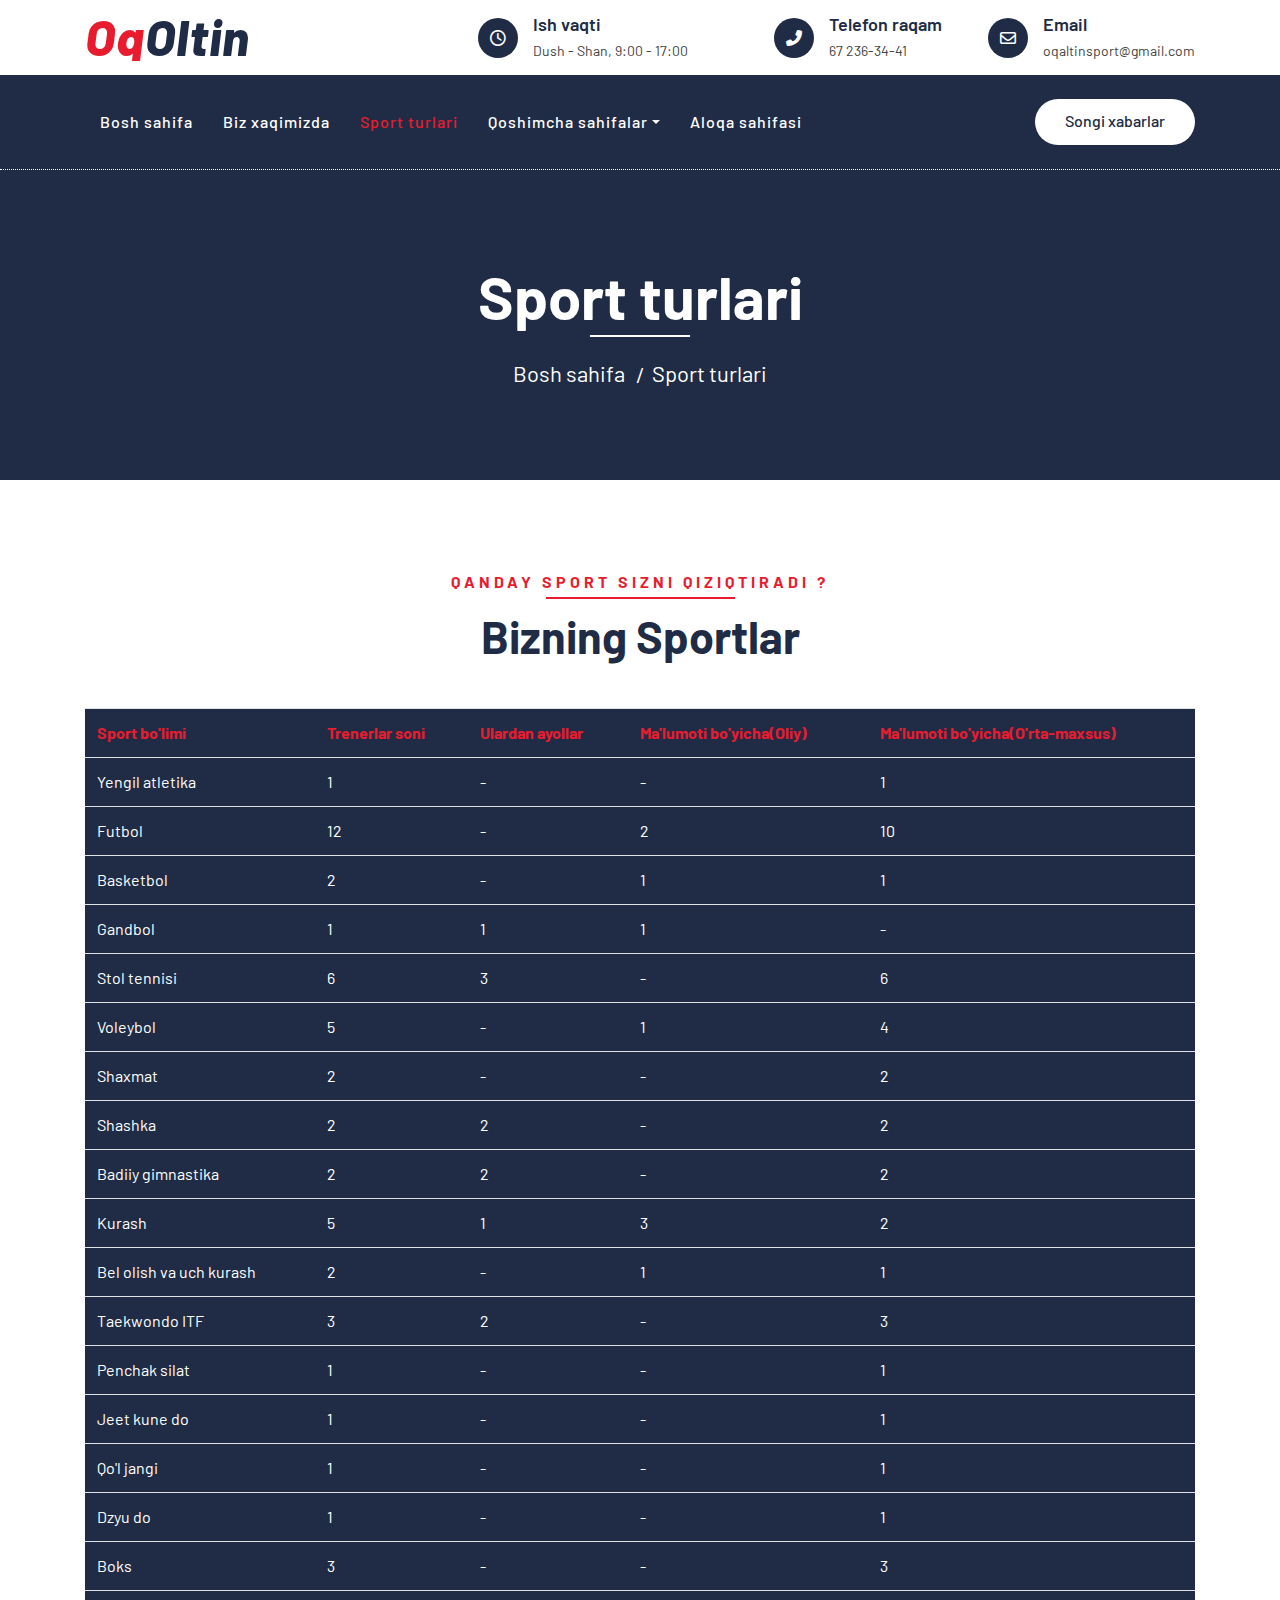
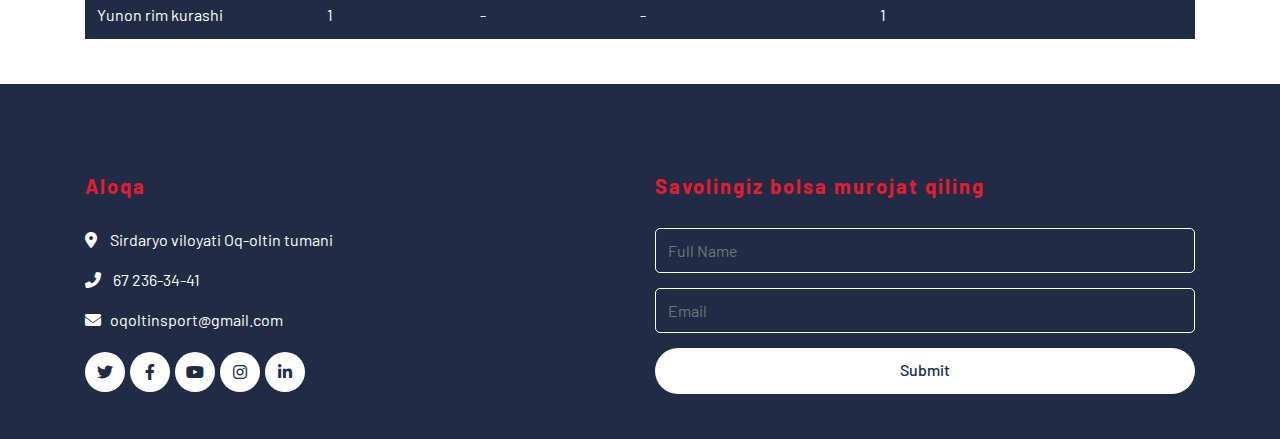
==== service.html @ 5dca10de "SportScholl" ====
<!DOCTYPE html>
<html lang="en">
    <head>
        <meta charset="utf-8">
        <title>Oq-oltin sport maktabi</title>
        <meta content="width=device-width, initial-scale=1.0" name="viewport">
        <meta content="Free Website Template" name="keywords">
        <meta content="Free Website Template" name="description">

        <!-- Favicon -->
        <link href="img/favicon.ico" rel="icon">

        <!-- Google Font -->
        <link href="https://fonts.googleapis.com/css2?family=Barlow:wght@400;500;600;700;800;900&display=swap" rel="stylesheet"> 
        
        <!-- CSS Libraries -->
        <link href="https://stackpath.bootstrapcdn.com/bootstrap/4.4.1/css/bootstrap.min.css" rel="stylesheet">
        <link href="https://cdnjs.cloudflare.com/ajax/libs/font-awesome/5.10.0/css/all.min.css" rel="stylesheet">
        <link href="lib/fontawesome-free-6.1.1-web/css/all.min.css" rel="stylesheet">
        <link href="lib/animate/animate.min.css" rel="stylesheet">
        <link href="lib/owlcarousel/assets/owl.carousel.min.css" rel="stylesheet">

        <!-- Template Stylesheet -->
        <link href="css/style.css" rel="stylesheet">
    </head>

    <body>
        <!-- Top Bar Start -->
        <div class="top-bar">
            <div class="container">
                <div class="row align-items-center">
                    <div class="col-lg-4 col-md-12">
                        <div class="logo">
                            <a href="index.html">
                                <h1>Oq<span>Oltin</span></h1>
                                <!-- <img src="img/logo.jpg" alt="Logo"> -->
                            </a>
                        </div>
                    </div>
                    <div class="col-lg-8 col-md-7 d-none d-lg-block">
                        <div class="row">
                            <div class="col-4">
                                <div class="top-bar-item">
                                    <div class="top-bar-icon">
                                        <i class="far fa-clock"></i>
                                    </div>
                                    <div class="top-bar-text">
                                        <h3>Ish vaqti</h3>
                                        <p>Dush - Shan, 9:00 - 17:00</p>
                                    </div>
                                </div>
                            </div>
                            <div class="col-4">
                                <div class="top-bar-item">
                                    <div class="top-bar-icon">
                                        <i class="fa fa-phone-alt"></i>
                                    </div>
                                    <div class="top-bar-text">
                                        <h3>Telefon raqam</h3>
                                        <p>67 236-34-41</p>
                                    </div>
                                </div>
                            </div>
                            <div class="col-4">
                                <div class="top-bar-item">
                                    <div class="top-bar-icon">
                                        <i class="far fa-envelope"></i>
                                    </div>
                                    <div class="top-bar-text">
                                        <h3>Email</h3>
                                        <p>oqaltinsport@gmail.com</p>
                                    </div>
                                </div>
                            </div>
                        </div>
                    </div>
                </div>
            </div>
        </div>
        <!-- Top Bar End -->

        <!-- Nav Bar Start -->
        <div class="nav-bar">
            <div class="container">
                <nav class="navbar navbar-expand-lg bg-dark navbar-dark">
                    <a href="#" class="navbar-brand">MENU</a>
                    <button type="button" class="navbar-toggler" data-toggle="collapse" data-target="#navbarCollapse">
                        <span class="navbar-toggler-icon"></span>
                    </button>

                    <div class="collapse navbar-collapse justify-content-between" id="navbarCollapse">
                        <div class="navbar-nav mr-auto">
                            <a href="index.html" class="nav-item nav-link ">Bosh sahifa</a>
                            <a href="about.html" class="nav-item nav-link">Biz xaqimizda</a>
                            <a href="service.html" class="nav-item nav-link active">Sport turlari</a>
                            <div class="nav-item dropdown">
                                <a href="#" class="nav-link dropdown-toggle" data-toggle="dropdown">Qoshimcha sahifalar</a>
                                <div class="dropdown-menu">
                                    <a href="blog.html" class="dropdown-item">Blog sahifasi</a>
                                    <a href="team.html" class="dropdown-item">Xodimlar</a>
                                </div>
                            </div>
                            <a href="contact.html" class="nav-item nav-link">Aloqa sahifasi</a>
                        </div>
                        <div class="ml-auto">
                            <a class="btn btn-custom" href="blog.html">Songi xabarlar</a>
                        </div>
                    </div>
                </nav>
            </div>
        </div>
        <!-- Nav Bar End -->
        
        
        <!-- Page Header Start -->
        <div class="page-header">
            <div class="container">
                <div class="row">
                    <div class="col-12">
                        <h2>Sport turlari</h2>
                    </div>
                    <div class="col-12">
                        <a href="#!">Bosh sahifa</a>
                        <a href="#!">Sport turlari</a>
                    </div>
                </div>
            </div>
        </div>
        <!-- Page Header End -->
        
        
        <!-- Service Start -->
        <div class="service">
            <div class="container">
                <div class="section-header text-center">
                    <p>Qanday sport sizni qiziqtiradi ?</p>
                    <h2>Bizning sportlar</h2>
                </div>
                <!-- <div class="row">
                    <div class="col-lg-3 col-md-6">
                        <div class="service-item">
                            <i class="fa-solid fa-basketball"></i>
                            <h3>Basketboll</h3>
                            <p> (inglizcha: basket; so'zidan olingan bo'lib, basket — savat, 'ball' — to'p) har birida beshtadan o'yinchi ishtirok etadigan jamoaviy sport turidir. O'yindan bosh maqsad — to'pni qo'l bilan o'ynagan holda 3,05 m balandlikdagi shitga mustahkamlangan savatga tushirib, imkon qadar ko'proq ochko olish.</p>
                        </div>
                    </div>
                    <div class="col-lg-3 col-md-6">
                        <div class="service-item">
                            <i class="fa-solid fa-futbol"></i>
                            <h3>Football</h3>
                            <p> (inglizcha foot — „oyoq“, ball — „to'p“) — sport o'yini, 2 darvoza (7,32x2,44 m) li maxsus maydon (90-120 x 45- 90)da to'p bilan jamoa bo'lib o'ynaladi. F. to'pining og'irligi 410-450 g, aylana diametrining uzunligi 68-70 sm, o'yinning asosiy vaqti 90 daqiqa (45 daqiqadan 2 bo'lim, 12-15 daqiqa tanaffus).</p>
                        </div>
                    </div>
                    <div class="col-lg-3 col-md-6">
                        <div class="service-item">
                            <i class="fa-solid fa-mitten"></i>
                            <h3>Boks</h3>
                            <p>(ing. box — mushtlash, zarb) — sport turi, ikki raqibning sirti charm, ichi yumshoq qoplamali qo'lqoplarda qoida asosida yakkamayakka mushtlashish musobaqasi. B. tarixi miloddan avvalgi davrda Misr va Bobilda uyushtirilgan yakkamayakka mushtlashish musobaqalariga borib taqaladi. Yunoniston qad.</p>
                        </div>
                    </div>
                    <div class="col-lg-3 col-md-6">
                        <div class="service-item">
                            <i class="fa-solid fa-table-tennis-paddle-ball"></i>
                            <h3>Stol Tenis</h3>
                            <p>kichik koptok va raketkalar bilan stolda uynaladigan sport o'yini. Sharqiy Osiyoda paydo bo'lgan. 20-asrning 20y.laridan ko'p mamlakatlarga tarkalgan. Dastlab "pingpong" (frans. pingpong — koptokning raketka va stolga urilishida chiqadigan ovoz) deb atalgan</p>
                        </div>
                    </div>
                    <div class="col-lg-3 col-md-6">
                        <div class="service-item">
                            <i class="fa-solid fa-volleyball"></i>
                            <h3>Volibol</h3>
                            <p>(inglizcha: volleyball volley — „urib qaytarmoq“ va ball — „to'p“) to'pli sport o'yini bo'lib, har biri 6 kishidan iborat ikki jamoa bilan o'rtasidan to'r tortilgan maydonchada o'ynaladi. O'rtasidan to'r bilan (erkaklar musobaqasi uchun 2,43 m va ayollar musobaqasi uchun 2.24 m balandlikda) bo'lingan 9x18 m li maydonchada o'ynaladi.</p>
                        </div>
                    </div>
                    <div class="col-lg-3 col-md-6">
                        <div class="service-item">
                            <i class="fa-solid fa-chess"></i>
                            <h3>Shaxmat</h3>
                            <p>(fors. shoh mot — „shoh o'ldi“) — ikki kishilik mantiqiy o'yin. O'yindan maqsad — raqib shohini mot qilish. 64 ta katakli taxtada 32 ta figura yordamida o'ynaladi.Har bir o'yinchi 16 ta figuraga ega bo'ladi:
                             Shoh — 1 dona
                                Farzin — 1 dona
                                Rux — 2 dona
                                Fil — 2 dona
                                Ot — 2 dona
                                Piyoda — 8 dona</p>
                        </div>
                    </div>
                    <div class="col-lg-3 col-md-6">
                        <div class="service-item">
                            <i class="fa-solid fa-hockey-puck"></i>
                            <h3>Shashka</h3>
                            <p>(arabchada — „naqsh tosh“; inglizcha: draught — „reja“) — sport turi. O'yindan maqsad raqib donalarini tugatish yoki ularni yura olmaydigan holatga tushirish. Ikki xil (oq va qora) rangdan teng katakli taxta (sath)da ikki xil rangdagi donalarda o'ynaladi. shahrining taxtadagi kataklar, donalar soni va o'yin qoidalariga qarab turli xillari bor.</p>
                        </div>
                    </div>
                    <div class="col-lg-3 col-md-6">
                        <div class="service-item">
                            <i class="fa-solid fa-person-running"></i>
                            <h3>Yengil atletika</h3>
                            <p>sportning eng ommaviy turlaridan biri; turli masofalarga yugurish, sportcha yurish, sakrash (balandlikka, uzunlikka, uch hatlab, langarcho'p bilan), uloqtirish (nayza, lappak, bosqon), yadro irg'itish, ko'pkurash (o'nkurash, yettikurash) mashqlarini o'z ichiga oladi. Yengil atletikada 50 dan ziyod mashq bor, ulardan 49 tasi Olimpiada o'yinlari dasturiga kiri-tilgan.</p>
                        </div>
                    </div>
                    <div class="col-lg-3 col-md-6">
                        <div class="service-item">
                            <i class="fa-solid fa-person-through-window"></i>
                            <h3>Kurash</h3>
                            <p> sport turi, belgilangan qoidaga muvofiq ikki sportchining yakkama-yakka olishuvi. Kurashish san'ati ko'p xalqlarda qadim zamonlardan buyon ma'lum. K. ayniqsa Yunonistonda keng tarqalib, qadimgi olimpiada musobaqalaridan doimiy o'rin olib kelgan.</p>
                        </div>
                    </div>
                </div> -->
            </div>
            <div class="container-lg">
                <table class="table">
                    <tr>
                        <th class="tableactive">Sport bo'limi</th>
                        <th class="tableactive">Trenerlar soni</th>
                        <th class="tableactive">Ulardan ayollar</th>
                        <th class="tableactive">Ma'lumoti bo'yicha(Oliy)</th>
                        <th class="tableactive">Ma'lumoti bo'yicha(O'rta-maxsus)</th>
                    </tr>
    
                    <tr>
                        <td>Yengil atletika</td>
                        <td>1</td>
                        <td>-</td>
                        <td>-</td>
                        <td>1</td>
                    </tr>
    
                    <tr>
                        <td>Futbol</td>
                        <td>12</td>
                        <td>-</td>
                        <td>2</td>
                        <td>10</td>
                    </tr>
    
                    <tr>
                        <td>Basketbol</td>
                        <td>2</td>
                        <td>-</td>
                        <td>1</td>
                        <td>1</td>
                    </tr>
    
                    <tr>
                        <td>Gandbol</td>
                        <td>1</td>
                        <td>1</td>
                        <td>1</td>
                        <td>-</td>
                    </tr>
    
                    <tr>
                        <td>Stol tennisi</td>
                        <td>6</td>
                        <td>3</td>
                        <td>-</td>
                        <td>6</td>
                    </tr>
    
                    <tr>
                        <td>Voleybol</td>
                        <td>5</td>
                        <td>-</td>
                        <td>1</td>
                        <td>4</td>
                    </tr>
    
                    <tr>
                        <td>Shaxmat</td>
                        <td>2</td>
                        <td>-</td>
                        <td>-</td>
                        <td>2</td>
                    </tr>
                    
                    <tr>
                        <td>Shashka</td>
                        <td>2</td>
                        <td>2</td>
                        <td>-</td>
                        <td>2</td>
                    </tr>
    
                    <tr>
                        <td>Badiiy gimnastika</td>
                        <td>2</td>
                        <td>2</td>
                        <td>-</td>
                        <td>2</td>
                    </tr>
    
                    <tr>
                        <td>Kurash</td>
                        <td>5</td>
                        <td>1</td>
                        <td>3</td>
                        <td>2</td>
                    </tr>
    
                    <tr>
                        <td>Bel olish va uch kurash</td>
                        <td>2</td>
                        <td>-</td>
                        <td>1</td>
                        <td>1</td>
                    </tr>
    
                    <tr>
                        <td>Taekwondo ITF</td>
                        <td>3</td>
                        <td>2</td>
                        <td>-</td>
                        <td>3</td>
                    </tr>
    
                    <tr>
                        <td>Penchak silat</td>
                        <td>1</td>
                        <td>-</td>
                        <td>-</td>
                        <td>1</td>
                    </tr>
    
                    <tr>
                        <td>Jeet kune do</td>
                        <td>1</td>
                        <td>-</td>
                        <td>-</td>
                        <td>1</td>
                    </tr>
    
                    <tr>
                        <td>Qo'l jangi</td>
                        <td>1</td>
                        <td>-</td>
                        <td>-</td>
                        <td>1</td>
                    </tr>
                    
                    <tr>
                        <td>Dzyu do</td>
                        <td>1</td>
                        <td>-</td>
                        <td>-</td>
                        <td>1</td>
                    </tr>
    
                    <tr>
                        <td>Boks</td>
                        <td>3</td>
                        <td>-</td>
                        <td>-</td>
                        <td>3</td>
                    </tr>
    
                    <tr>
                        <td>Yunon rim kurashi</td>
                        <td>1</td>
                        <td>-</td>
                        <td>-</td>
                        <td>1</td>
                    </tr>
                </table>
            </div>
        </div>
        <!-- Service End -->


        <!-- Footer Start -->
        <div class="footer">
            <div class="container">
                <div class="row">
                    <div class="col-lg-6 col-md-6">
                        <div class="footer-contact">
                            <h2>Aloqa</h2>
                            <p><i class="fa fa-map-marker-alt"></i>Sirdaryo viloyati Oq-oltin tumani</p>
                            <p><i class="fa fa-phone-alt"></i> 67 236-34-41</p>
                            <p><i class="fa fa-envelope"></i>oqoltinsport@gmail.com</p>
                            <div class="footer-social">
                                <a class="btn" href=""><i class="fab fa-twitter"></i></a>
                                <a class="btn" href=""><i class="fab fa-facebook-f"></i></a>
                                <a class="btn" href=""><i class="fab fa-youtube"></i></a>
                                <a class="btn" href=""><i class="fab fa-instagram"></i></a>
                                <a class="btn" href=""><i class="fab fa-linkedin-in"></i></a>
                            </div>
                        </div>
                    </div>
                    <div class="col-lg-6 col-md-6">
                        <div class="footer-newsletter">
                            <h2>Savolingiz bolsa murojat qiling</h2>
                            <form>
                                <input class="form-control" placeholder="Full Name">
                                <input class="form-control" placeholder="Email">
                                <button class="btn btn-custom">Submit</button>
                            </form>
                        </div>
                    </div>
                </div>
            </div>
        </div>
        <!-- Footer End -->
        
        <!-- Back to top button -->
        <a href="#" class="back-to-top"><i class="fa fa-chevron-up"></i></a>
        
        <!-- Pre Loader -->
        <div id="loader" class="show">
            <div class="loader"></div>
        </div>

        <!-- JavaScript Libraries -->
        <script src="https://code.jquery.com/jquery-3.4.1.min.js"></script>
        <script src="https://stackpath.bootstrapcdn.com/bootstrap/4.4.1/js/bootstrap.bundle.min.js"></script>
        <script src="lib/easing/easing.min.js"></script>
        <script src="lib/owlcarousel/owl.carousel.min.js"></script>
        <script src="lib/waypoints/waypoints.min.js"></script>
        <script src="lib/counterup/counterup.min.js"></script>
        
        <!-- Contact Javascript File -->
        <script src="mail/jqBootstrapValidation.min.js"></script>
        <script src="mail/contact.js"></script>

        <!-- Template Javascript -->
        <script src="js/main.js"></script>
    </body>
</html>
---- css/style.css ----
/*******************************/
/********* General CSS *********/
/*******************************/
body {
    color: #444444;
    font-weight: 400;
    background: #ffffff;
    font-family: 'Barlow', sans-serif;
}

h1,
h2, 
h3, 
h4,
h5, 
h6 {
    color: #202C45;
}

a {
    color: #202C45;
    transition: .3s;
}

a:hover,
a:active,
a:focus {
    color: #E81C2E;
    outline: none;
    text-decoration: none;
}

.btn.btn-custom {
    padding: 10px 30px 12px 30px;
    text-align: center; 
    font-size: 16px;
    font-weight: 500;
    color: #ffffff;
    background: #E81C2E;
    border: none;
    border-radius: 60px;
    box-shadow: inset 0 0 0 0 #202C45;
    transition: ease-out 0.5s;
    -webkit-transition: ease-out 0.5s;
    -moz-transition: ease-out 0.5s;
}

.btn.btn-custom:hover {
    color: #E81C2E;
    background: #202C45;
    box-shadow: inset 200px 0 0 0 #202C45;
}

.btn:focus,
.form-control:focus {
    box-shadow: none;
}

.container-fluid {
    max-width: 1366px;
}

[class^="flaticon-"]:before, [class*=" flaticon-"]:before,
[class^="flaticon-"]:after, [class*=" flaticon-"]:after {   
    font-size: inherit;
    margin-left: 0;
}


/**********************************/
/****** Loader & Back to Top ******/
/**********************************/
#loader {
    position: fixed;
    top: 0;
    right: 0;
    bottom: 0;
    left: 0;
    display: flex;
    align-items: center;
    justify-content: center;
    background: #ffffff;
    opacity: 0;
    visibility: hidden;
    -webkit-transition: opacity .3s ease-out, visibility 0s linear .3s;
    -o-transition: opacity .3s ease-out, visibility 0s linear .3s;
    transition: opacity .3s ease-out, visibility 0s linear .3s;
    z-index: 999;
}

#loader.show {
    -webkit-transition: opacity .6s ease-out, visibility 0s linear 0s;
    -o-transition: opacity .6s ease-out, visibility 0s linear 0s;
    transition: opacity .6s ease-out, visibility 0s linear 0s;
    visibility: visible;
    opacity: 1;
}

#loader .loader {
    position: relative;
    width: 45px;
    height: 45px;
    border: 5px solid #dddddd;
    border-top: 5px solid #E81C2E;
    border-radius: 50%;
    -webkit-animation: spin 2s linear infinite;
    animation: spin 2s linear infinite;
}

@-webkit-keyframes spin {
    0% { -webkit-transform: rotate(0deg); }
    100% { -webkit-transform: rotate(360deg); }
}

@keyframes spin {
    0% { transform: rotate(0deg); }
    100% { transform: rotate(360deg); }
}

.back-to-top {
    position: fixed;
    display: none;
    width: 44px;
    height: 44px;
    text-align: center;
    line-height: 1;
    font-size: 22px;
    right: 15px;
    bottom: 15px;
    transition: .5s;
    background: #E81C2E;
    border-radius: 44px;
    z-index: 9;
}

.back-to-top i {
    color: #ffffff;
    padding-top: 10px;
}

.back-to-top:hover {
    background: #202C45;
}


/**********************************/
/********** Top Bar CSS ***********/
/**********************************/
.top-bar {
    position: relative;
    height: 75px;
    display: flex;
    align-items: center;
    background: #ffffff;
}

.top-bar .logo {
    text-align: left;
    overflow: hidden;
}

.top-bar .logo h1 {
    margin: -4px 0 0 0;
    color: #E81C2E;
    font-size: 50px;
    line-height: 50px;
    font-weight: 800;
    letter-spacing: 1px;
    font-style: italic;
}

.top-bar .logo h1 span {
    color: #202C45;
}

.top-bar .logo img {
    max-width: 100%;
    max-height: 60px;
}

.top-bar .top-bar-item {
    display: flex;
    align-items: center;
    justify-content: flex-end;
}

.top-bar .top-bar-icon {
    width: 40px;
    height: 40px;
    display: flex;
    align-items: center;
    justify-content: center;
    background: #202C45;
    border-radius: 40px;
}

.top-bar .top-bar-icon i {
    margin: 0;
    color: #ffffff;
    font-size: 16px;
}

.top-bar .top-bar-text {
    padding-left: 15px;
}

.top-bar .top-bar-text h3 {
    margin: 0 0 5px 0;
    font-size: 18px;
    font-weight: 600;
}

.top-bar .top-bar-text p {
    margin: 0;
    font-size: 14px;
    font-weight: 400;
}

@media (max-width: 991.98px) {
    .top-bar .logo {
        text-align: center;
    }
}


/**********************************/
/*********** Nav Bar CSS **********/
/**********************************/
.nav-bar {
    position: relative;
    background: #202C45;
}

.nav-bar.nav-sticky {
    position: fixed;
    width: 100%;
    top: 0;
    left: 0;
    box-shadow: 0 2px 5px rgba(0, 0, 0, .3);
    z-index: 999;
}

.nav-bar .navbar {
    padding: 20px 0;
    background: #202C45 !important;
    transition: .3s;
}

.nav-bar.nav-sticky .navbar {
    padding: 5px 0;
}

.navbar-dark .navbar-nav .nav-link,
.navbar-dark .navbar-nav .nav-link:focus,
.navbar-dark .navbar-nav .nav-link:hover,
.navbar-dark .navbar-nav .nav-link.active {
    color: #ffffff;
    padding: 15px;
    font-weight: 500;
    letter-spacing: 1px;
}

.navbar-dark .navbar-nav .nav-link:hover,
.navbar-dark .navbar-nav .nav-link.active {
    color: #E81C2E;
}

.nav-bar .dropdown-menu {
    margin-top: 0;
    border: 0;
    border-radius: 0;
    background: #f8f9fa;
}

.nav-bar .btn.btn-custom {
    color: #202C45;
    background: #ffffff;
    box-shadow: inset 0 0 0 0 #E81C2E;
}

.nav-bar .btn:hover {
    color: #ffffff;
    background: #E81C2E;
    box-shadow: inset 200px 0 0 0 #E81C2E;
}

@media (min-width: 992px) {
    .nav-bar .navbar-brand {
        display: none;
    }
}

@media (max-width: 991.98px) {
    .navbar-dark .navbar-nav .nav-link,
    .navbar-dark .navbar-nav .nav-link:focus,
    .navbar-dark .navbar-nav .nav-link:hover,
    .navbar-dark .navbar-nav .nav-link.active {
        padding: 5px 0;
    }
    
    .nav-bar .dropdown-menu {
        box-shadow: none;
    }
    
    .nav-bar .btn {
        display: none;
    }
}


/*******************************/
/********** Hero CSS ***********/
/*******************************/
.carousel {
    position: relative;
    width: 100%;
    min-height: 400px;
    background: #ffffff;
    margin-bottom: 45px;
}

.carousel .container-fluid {
    padding: 0;
}

.carousel .carousel-item {
    position: relative;
    width: 100%;
    min-height: 400px;
    display: flex;
    align-items: center;
    justify-content: center;
    flex-direction: column;
}

.carousel .carousel-img {
    position: relative;
    width: 100%;
    height: 100%;
    min-height: 400px;
    text-align: right;
    overflow: hidden;
}

.carousel .carousel-img::after {
    position: absolute;
    content: "";
    top: 0;
    right: 0;
    bottom: 0;
    left: 0;
    background: rgba(0, 0, 0, .5);
    z-index: 1;
}

.carousel .carousel-img img {
    width: 100%;
    height: 100%;
    object-fit: cover;
}

.carousel .carousel-text {
    position: absolute;
    max-width: 992px;
    padding: 0 15px;
    text-align: center;
    display: flex;
    align-items: center;
    justify-content: center;
    flex-direction: column;
    z-index: 2;
}

.carousel .carousel-text h3 {
    color: #E81C2E;
    font-size: 20px;
    font-weight: 700;
    letter-spacing: 4px;
    text-transform: uppercase;
    margin-bottom: 0px;
}

.carousel .carousel-text h1 {
    color: #ffffff;
    font-size: 90px;
    font-weight: 700;
    margin-bottom: 20px;
    text-transform: capitalize;
}

.carousel .carousel-text p {
    max-width: 500px;
    color: #ffffff;
    font-size: 18px;
    margin-bottom: 40px;
}

.carousel .btn.btn-custom {
    padding: 20px 45px 22px 45px;
    color: #ffffff;
}

.carousel .btn.btn-custom:hover {
    color: #E81C2E;
}

.carousel .owl-nav {
    position: absolute;
    width: 100%;
    height: 50px;
    top: calc(50% - 25px);
    left: 0;
    display: flex;
    justify-content: space-between;
    z-index: 9;
}

.carousel .owl-nav .owl-prev,
.carousel .owl-nav .owl-next {
    width: 50px;
    height: 50px;
    display: flex;
    align-items: center;
    justify-content: center;
    color: #ffffff;
    border-radius: 50px;
    background: rgba(256, 256, 256, .2);
    font-size: 22px;
    transition: .5s;
}

.carousel .owl-nav .owl-prev {
    margin-left: 30px;
}

.carousel .owl-nav .owl-next {
    margin-right: 30px;
}

.carousel .owl-nav .owl-prev:hover,
.carousel .owl-nav .owl-next:hover {
    color: #ffffff;
    background: #E81C2E;
}

.carousel .animated {
    -webkit-animation-duration: 1s;
    animation-duration: 1s;
}

@media (max-width: 991.98px) {
    .carousel .carousel-text h3 {
        margin-bottom: 5px;
    }
    
    .carousel .carousel-text h1 {
        font-size: 60px;
    }
    
    .carousel .carousel-text p {
        font-size: 16px;
    }
    
    .carousel .carousel-text .btn {
        padding: 12px 30px;
        font-size: 15px;
        letter-spacing: 0;
    }
}

@media (max-width: 767.98px) {
    .carousel .carousel-text h3 {
        font-size: 18px;
        letter-spacing: 2px;
        margin-bottom: 15px;
    }
    
    .carousel .carousel-text h1 {
        font-size: 45px;
    }
    
    .carousel .carousel-text .btn {
        padding: 10px 25px;
        font-size: 15px;
        letter-spacing: 0;
    }
}

@media (max-width: 575.98px) {
    .carousel .carousel-text h3 {
        font-size: 14px;
        letter-spacing: 1px;
        margin-bottom: 10px;
    }
    
    .carousel .carousel-text h1 {
        font-size: 30px;
        margin-bottom: 15px;
    }
    
    .carousel .carousel-text p {
        margin-bottom: 25px;
    }
    
    .carousel .carousel-text .btn {
        padding: 8px 20px;
        font-size: 14px;
        letter-spacing: 0;
    }
}


/*******************************/
/******* Page Header CSS *******/
/*******************************/
.page-header {
    position: relative;
    margin-bottom: 45px;
    padding: 90px 0;
    text-align: center;
    background: #202C45;
    border-top: 1px dotted #ffffff;
}

.page-header h2 {
    position: relative;
    color: #ffffff;
    font-size: 60px;
    font-weight: 700;
    margin-bottom: 20px;
    padding-bottom: 5px;
}

.page-header h2::after {
    position: absolute;
    content: "";
    width: 100px;
    height: 2px;
    left: calc(50% - 50px);
    bottom: 0;
    background: #ffffff;
}

.page-header a {
    position: relative;
    padding: 0 12px;
    font-size: 22px;
    color: #ffffff;
}

.page-header a:hover {
    color: #E81C2E;
}

.page-header a::after {
    position: absolute;
    content: "/";
    width: 8px;
    height: 8px;
    top: -2px;
    right: -7px;
    text-align: center;
    color: #ffffff;
}

.page-header a:last-child::after {
    display: none;
}

@media (max-width: 991.98px) {
    .page-header {
        padding: 60px 0;
    }
    
    .page-header h2 {
        font-size: 45px;
    }
    
    .page-header a {
        font-size: 20px;
    }
}

@media (max-width: 767.98px) {
    .page-header {
        padding: 45px 0;
    }
    
    .page-header h2 {
        font-size: 35px;
    }
    
    .page-header a {
        font-size: 18px;
    }
}


/*******************************/
/******* Section Header ********/
/*******************************/
.section-header {
    position: relative;
    width: 100%;
    max-width: 700px;
    margin: 0 auto 45px auto;
}

.section-header p {
    display: inline-block;
    margin-bottom: 10px;
    padding-bottom: 5px;
    position: relative;
    font-size: 16px;
    font-weight: 700;
    letter-spacing: 4px;
    text-transform: uppercase;
    color: #E81C2E;
}

.section-header p::after {
    position: absolute;
    content: "";
    width: 50%;
    height: 2px;
    left: 25%;
    bottom: 0;
    background: #E81C2E;
}

.section-header.text-left p::after {
    left: 0;
}

.section-header.text-right p::after {
    left: 50%;
}

.section-header h2 {
    margin: 0;
    font-size: 45px;
    font-weight: 700;
    text-transform: capitalize;
}

@media (max-width: 991.98px) {
    .section-header h2 {
        font-size: 45px;
    }
}

@media (max-width: 767.98px) {
    .section-header h2 {
        font-size: 40px;
    }
}

@media (max-width: 575.98px) {
    .section-header h2 {
        font-size: 35px;
    }
}


/*******************************/
/********** About CSS **********/
/*******************************/
.about {
    position: relative;
    width: 100%;
    padding: 45px 0 15px 0;
}

.about .section-header {
    margin-bottom: 30px;
    margin-left: 0;
}

.about .about-img img {
    width: 100%;
    border-radius: 5px;
    margin-bottom: 30px;
}

.about .about-content {
    margin-bottom: 30px;
}

.about .about-content ul {
    margin: 0;
    padding: 0;
    list-style: none;
    margin-bottom: 25px;
}

.about .about-content ul li {
    margin-bottom: 5px;
}

.about .about-content ul li i {
    margin-right: 8px;
    color: #E81C2E;
}


/*******************************/
/********* Service CSS *********/
/*******************************/
.service {
    position: relative;
    width: 100%;
    padding: 45px 0 0 0;
}

.service .service-item {
    position: relative;
    width: 100%;
    display: flex;
    flex-direction: column;
    margin-bottom: 45px;
}

.service .service-item i {
    color: #202C45;
    font-size: 75px;
    line-height: 75px;
    margin-bottom: 20px;
}

.service .service-item [class^="flaticon-"]::before {
    margin: 0;
    font-size: 60px;
    line-height: 60px;
    background-image: linear-gradient(#E81C2E, #202C45);
    -webkit-background-clip: text;
    -webkit-text-fill-color: transparent;
    transition: .5s;
}

.service .service-item h3 {
    margin-bottom: 10px;
    font-size: 20px;
    font-weight: 700;
    letter-spacing: 1px;
}

.service .service-item p {
    margin: 0;
}

.service table{
    background-color: #202C45;
    color: #ffffff ;
}
.tableactive{
    color: #E81C2E;
}


/*******************************/
/********** Facts CSS **********/
/*******************************/
.facts {
    position: relative;
    width: 100%;
    min-height: 400px;
    margin: 45px 0;
    display: flex;
    align-items: center;
    background: #202C45;
}

.facts .facts-item {
    display: flex;
    flex-direction: row;
    margin: 25px 0;
}

.facts .facts-item i {
    margin-top: 15px;
    font-size: 45px;
    color: #E81C2E;
}

.facts .facts-text {
    padding-left: 20px;
}

.facts .facts-text h3 {
    position: relative;
    display: inline-block;
    color: #ffffff;
    font-size: 60px;
    font-weight: 700;
}

.facts .facts-text h3::after {
    position: absolute;
    content: "\f067";
    top: 0px;
    right: -25px;
    color: #ffffff;
    font-size: 25px;
    font-family: "Font Awesome 5 Free";
    font-weight: 900;
}

.facts .facts-text p {
    color: #ffffff;
    font-size: 18px;
    font-weight: 500;
    margin: 0;
}


/*******************************/
/********* Pricing CSS *********/
/*******************************/
.price {
    position: relative;
    width: 100%;
    padding: 45px 0 15px 0;
}

.price .row {
    padding: 0 15px;
}

.price .col-md-4 {
    padding: 0;
}

.price .price-item {
    position: relative;
    margin-bottom: 30px;
    background: #ffffff;
    border-radius: 5px;
    text-align: center;
}

.price .featured-item {
    box-shadow: 0 0 30px rgba(0, 0, 0, .2);
    z-index: 1;
}

.price .price-header {
    padding: 45px 0 30px 0;
}

.price .price-header h3 {
    font-size: 20px;
    font-weight: 700;
    letter-spacing: 2px;
    text-transform: uppercase;
}

.price .price-header h2 {
    display: flex;
    align-items: flex-start;
    justify-content: center;
    font-size: 60px;
    font-weight: 700;
    letter-spacing: 5px;
}

.price .price-header h2 span {
    font-size: 25px;
    line-height: 55px;
}

.price .price-item.featured-item h2,
.price .price-item.featured-item h3 {
    color: #E81C2E;
}

.price .price-body {
    padding: 0 0 20px 0;
}

.price .price-body ul {
    margin: 0;
    padding: 0;
    list-style: none;
}

.price .price-body ul li {
    padding: 0 0 15px 0;
}

.price .price-body ul li i {
    margin-right: 10px;
}

.price .price-body ul li i.fa-check-circle {
    color: #39B972;
}

.price .price-body ul li i.fa-times-circle {
    color: #cccccc;
}

.price .price-item .price-footer {
    padding-bottom: 45px;
}

.price .price-item .price-footer .btn.btn-custom {
    color: #E81C2E;
    background: #202C45;
    box-shadow: inset 0 0 0 0 #E81C2E;
}

.price .price-item .price-footer .btn.btn-custom:hover {
    color: #ffffff;
    background: #E81C2E;
    box-shadow: inset 200px 0 0 0 #E81C2E;
}

.price .price-item.featured-item .price-footer .btn.btn-custom {
    color: #ffffff;
    background: #E81C2E;
    box-shadow: inset 0 0 0 0 #202C45;
}

.price .price-item.featured-item .price-footer .btn.btn-custom:hover {
    color: #E81C2E;
    background: #202C45;
    box-shadow: inset 200px 0 0 0 #202C45;
}


/*******************************/
/******** Location CSS *********/
/*******************************/
.location {
    position: relative;
    width: 100%;
    padding: 45px 0;
}

.location .location-item {
    display: flex;
    margin-bottom: 30px;
}

.location .location-item i {
    padding-top: 3px;
    font-size: 30px;
    color: #E81C2E;
}

.location .location-text {
    padding-left: 15px;
}

.location .location-text h3 {
    font-size: 18px;
    font-weight: 700;
}

.location .location-text p {
    margin-bottom: 5px;
}

.location .location-text p strong {
    margin-right: 5px;
    font-weight: 600;
}

.location .location-form {
    padding: 45px 30px;
    background: #E81C2E;
    border-radius: 5px;
}

.location .location-form h3 {
    color: #ffffff;
    font-size: 25px;
    font-weight: 700;
    margin-bottom: 25px;
}

.location .location-form .control-group {
    margin-bottom: 15px;
}

.location .location-form .form-control {
    height: 45px;
    color: #ffffff;
    padding: 0 15px;
    border-radius: 5px;
    border: 1px solid #ffffff;
    background: transparent;
}

.location .location-form textarea.form-control {
    height: 120px;
    padding: 15px;
}

.location .location-form .form-control::placeholder {
    color: #ffffff;
    opacity: 1;
}

.location .location-form .form-control:-ms-input-placeholder,
.location .location-form .form-control::-ms-input-placeholder {
    color: #ffffff;
}

.location .location-form .btn.btn-custom {
    width: 100%;
    color: #E81C2E;
    background: #ffffff;
    box-shadow: inset 0 0 0 0 #202C45;
}

.location .location-form .btn.btn-custom:hover {
    color: #ffffff;
    background: #E81C2E;
    box-shadow: inset 400px 0 0 0 #202C45;
}

@media(min-width: 576px) and (max-width: 991.89px) {
    .location .location-form .btn.btn-custom:hover {
        box-shadow: inset 650px 0 0 0 #202C45;
    }
}


/*******************************/
/*********** Team CSS **********/
/*******************************/
.team {
    position: relative;
    width: 100%;
    padding: 45px 0 15px 0;
}

.team .team-item {
    position: relative;
    margin-bottom: 30px;
}

.team .team-img {
    position: relative;
    border-radius: 5px 5px 0 0;
    overflow: hidden;
}

.team .team-img img {
    width: 100%;
    transition: .3s;
}

.team .team-item:hover img {
    transform: scale(1.1);
}

.team .team-text {
    position: relative;
    width: 100%;
    padding: 35px 30px 30px 30px;
    text-align: center;
    background: #202C45;
    border-radius: 0 0 5px 5px;
    transition: .5s;
}

.team .team-item:hover .team-text {
    background: #E81C2E;
}

.team .team-text h2 {
    color: #ffffff;
    font-size: 20px;
    font-weight: 600;
    letter-spacing: 1px;
    margin-bottom: 10px;
}

.team .team-text p {
    margin: 0;
    color: #ffffff;
}

.team .team-social {
    position: absolute;
    width: 100%;
    height: 40px;
    top: -20px;
    left: 0;
    text-align: center;
    font-size: 0;
}

.team .team-social a {
    display: inline-block;
    width: 40px;
    height: 40px;
    margin: 0 3px;
    padding: 7px 0;
    text-align: center;
    font-size: 16px;
    color: #ffffff;
    background: #202C45;
    border-radius: 40px;
    transition: .5s;
}

.team .team-item:hover .team-social a {
    background: #E81C2E;
}

.team .team-social a:hover {
    color: #202C45;
}


/*******************************/
/******* Testimonial CSS *******/
/*******************************/
.testimonial {
    position: relative;
    width: 100%;
    padding: 45px 0;
}

.testimonial .testimonials-carousel {
    position: relative;
    width: calc(100% + 30px);
    margin: 0 -15px;
}

.testimonial .testimonial-item {
    position: relative;
    width: 100%;
    padding: 0 15px;
    display: flex;
}

.testimonial .testimonial-item img {
    width: 80px;
    height: 80px;
    border-radius: 80px;
    transform: scale(.8);
    transition: 2s;
}

.testimonial .owl-item.center .testimonial-item img {
    transform: scale(1);
}

.testimonial .testimonial-text {
    width: calc(100% - 100px);
    padding-left: 20px;
}

.testimonial .testimonial-text h3 {
    font-size: 18px;
    font-weight: 700;
    letter-spacing: 1px;
    margin-bottom: 5px;
}

.testimonial .testimonial-text h4 {
    color: #777777;
    font-size: 15px;
    font-weight: 400;
    font-style: italic;
    margin-bottom: 10px;
}

.testimonial .testimonial-text p {
    margin: 0;
}

.testimonial .testimonial-text p::before {
    content: "\f10d";
    font-size: 25px;
    font-family: "Font Awesome 5 Free";
    font-weight: 900;
    color: #E81C2E;
    margin-right: 10px;
}

.testimonial .owl-dots {
    margin-top: 15px;
    text-align: center;
}

.testimonial .owl-dot {
    display: inline-block;
    margin: 0 5px;
    width: 12px;
    height: 12px;
    border-radius: 10px;
    background: #dddddd;
}

.testimonial .owl-dot.active {
    background: #E81C2E;
}


/*******************************/
/*********** Blog CSS **********/
/*******************************/
.blog {
    position: relative;
    width: 100%;
    padding: 45px 0 0 0;
}

.blog .blog-item {
    margin-bottom: 45px;
}

.blog .blog-img {
    position: relative;
    width: 100%;
}

.blog .blog-img img {
    width: 100%;
    border-radius: 5px;
}

.blog .meta-date {
    position: absolute;
    width: 70px;
    height: 70px;
    bottom: 10%;
    left: calc(50% - 35px);
    display: flex;
    align-items: center;
    justify-content: center;
    flex-direction: column;
    border-radius: 70px;
    background: #202C45;
    color: #ffffff;
    opacity: 0;
    transition: .5s;
}

.blog .meta-date span {
    font-size: 14px;
    font-weight: 400;
    letter-spacing: 1px;
}

.blog .meta-date strong {
    font-size: 16px;
    font-weight: 700;
    line-height: 16px;
    letter-spacing: 3px;
    text-transform: uppercase;
}

.blog .blog-item:hover .meta-date {
    bottom: calc(50% - 35px);
    opacity: 1;
}

.blog .blog-text {
    padding: 25px 0 20px 0;
}

.blog .blog-text h3 {
    font-size: 22px;
    font-weight: 700;
}

.blog .blog-text h3 a {
    color: #202C45;
}

.blog .blog-text h3 a:hover {
    color: #E81C2E;
}

.blog .blog-text p {
    margin: 0;
}

.blog .blog-meta {
    display: flex;
}

.blog .blog-meta p {
    margin: 0;
    font-size: 14px;
    line-height: 14px;
    padding: 0 10px;
    border-right: 1px solid rgba(0, 0, 0, .15);
}

.blog .blog-meta p:first-child {
    padding-left: 0;
}

.blog .blog-meta p:last-child {
    padding-right: 0;
    border: none;
}

.blog .blog-meta i {
    color: #999999;
    margin-right: 5px;
}

.blog .blog-meta a {
    color: #999999;
}

.blog .blog-meta a:hover {
    color: #E81C2E;
}

.blog .pagination {
    margin-bottom: 15px;
}

.blog .pagination .page-link {
    color: #202C45;
    border-radius: 0;
    border-color: #202C45;
}

.blog .pagination .page-link:hover,
.blog .pagination .page-item.active .page-link {
    color: #E81C2E;
    background: #202C45;
}

.blog .pagination .disabled .page-link {
    color: #999999;
}


/*******************************/
/********* Contact CSS *********/
/*******************************/
.contact {
    position: relative;
    width: 100%;
    padding: 45px 0;
}

.contact .contact-info {
    width: 100%;
    margin-bottom: 45px;
    padding: 35px 30px 10px 30px;
    border-radius: 5px;
    background: #202C45;
    
}

.contact .contact-info h2 {
    color: #ffffff;
    font-size: 25px;
    font-weight: 700;
    margin-bottom: 30px;
}

.contact .contact-info-item {
    display: flex;
    align-items: center;
    justify-content: flex-start;
    margin-bottom: 30px;
}

.contact .contact-info-icon {
    width: 50px;
    height: 50px;
    display: flex;
    align-items: center;
    justify-content: center;
    background: #ffffff;
    border-radius: 50px;
}

.contact .contact-info-icon i {
    margin: 0;
    color: #202C45;
    font-size: 16px;
}

.contact .contact-info-text {
    padding-left: 20px;
}

.contact .contact-info-text h3 {
    margin: 0 0 5px 0;
    color: #ffffff;
    font-size: 18px;
    font-weight: 700;
    letter-spacing: 1px;
}

.contact .contact-info-text p {
    margin: 0;
    color: #ffffff;
    font-size: 16px;
    font-weight: 500;
}

.contact .contact-form {
    position: relative;
    width: 100%;
    margin-bottom: 45px;
}

.contact .contact-form input {
    padding: 15px;
    border-radius: 5px;
    border: 1px solid #202C45;
}

.contact .contact-form textarea {
    height: 125px;
    padding: 8px 15px;
    border-radius: 5px;
    border: 1px solid #202C45;
}

.contact .help-block ul {
    margin: 0;
    padding: 0;
    list-style-type: none;
}

.contact iframe {
    width: 100%;
    height: 400px;
    border-radius: 5px;
}


/*******************************/
/******* Single Post CSS *******/
/*******************************/
.single {
    position: relative;
    padding: 45px 0;
}

.single .single-content {
    position: relative;
    margin-bottom: 30px;
    overflow: hidden;
}

.single .single-content img {
    margin-bottom: 20px;
    width: 100%;
    border-radius: 5px;
}

.single .single-tags {
    margin: -5px -5px 41px -5px;
    font-size: 0;
}

.single .single-tags a {
    margin: 5px;
    display: inline-block;
    padding: 7px 15px;
    font-size: 14px;
    font-weight: 500;
    color: #202C45;
    border: 1px solid #202C45;
    border-radius: 5px;
}

.single .single-tags a:hover {
    color: #ffffff;
    background: #E81C2E;
    border-color: #E81C2E;
}

.single .single-bio {
    padding: 30px;
    background: #202C45;
    display: flex;
    align-items: center;
    justify-content: center;
    flex-direction: column;
    border-radius: 5px;
}

.single .single-bio-img {
    width: 100%;
    max-width: 115px;
    padding: 15px;
    background: #ffffff;
    border-radius: 100px;
    margin-bottom: 20px;
}

.single .single-bio-img img {
    width: 100%;
    border-radius: 100px;
}

.single .single-bio-text {
    text-align: center;
}

.single .single-bio-text h3 {
    color: #ffffff;
    font-size: 20px;
    font-weight: 700;
    letter-spacing: 1px;
}

.single .single-bio-text p {
    color: #ffffff;
    margin: 0;
}

.single .single-bio-social {
    margin-top: 20px;
    display: flex;
}

.single .single-bio-social a {
    width: 40px;
    height: 40px;
    display: flex;
    align-items: center;
    justify-content: center;
    color: #202C45;
    background: #ffffff;
    border-radius: 40px;
    margin-right: 5px;
    transition: .5s;
}

.single .single-bio-social a:last-child {
    margin: 0;
}

.single .single-bio-social a:hover {
    color: #ffffff;
    background: #E81C2E;
}

.single .single-related {
    margin-bottom: 45px;
}

.single .single-related h2 {
    font-size: 30px;
    font-weight: 700;
    margin-bottom: 25px;
}

.single .related-slider {
    position: relative;
    margin: 0 -15px;
    width: calc(100% + 30px);
}

.single .related-slider .post-item {
    margin: 0 15px;
}

.single .post-item {
    display: flex;
    align-items: center;
    margin-bottom: 15px;
}

.single .post-item .post-img {
    width: 100%;
    max-width: 80px;
}

.single .post-item .post-img img {
    width: 100%;
    border-radius: 5px;
}

.single .post-item .post-text {
    padding-left: 15px;
}

.single .post-item .post-text a {
    font-size: 17px;
    font-weight: 500;
}

.single .post-item .post-text a:hover {
    color: #E81C2E;
}

.single .post-item .post-meta {
    display: flex;
    margin-top: 8px;
}

.single .post-item .post-meta p {
    display: inline-block;
    margin: 0;
    padding: 0 3px;
    font-size: 14px;
    font-weight: 400;
    font-style: italic;
}

.single .post-item .post-meta p a {
    margin-left: 5px;
    color: #777777;
    font-size: 14px;
    font-weight: 400;
    font-style: normal;
}

.single .related-slider .owl-nav {
    position: absolute;
    width: 90px;
    top: -55px;
    right: 15px;
    display: flex;
}

.single .related-slider .owl-nav .owl-prev,
.single .related-slider .owl-nav .owl-next {
    margin-left: 15px;
    width: 30px;
    height: 30px;
    display: flex;
    align-items: center;
    justify-content: center;
    color: #ffffff;
    background: #202C45;
    border-radius: 5px;
    font-size: 16px;
    transition: .3s;
}

.single .related-slider .owl-nav .owl-prev:hover,
.single .related-slider .owl-nav .owl-next:hover {
    color: #ffffff;
    background: #E81C2E;
}

.single .single-comment {
    position: relative;
    margin-bottom: 45px;
}

.single .single-comment h2 {
    font-size: 30px;
    font-weight: 700;
    margin-bottom: 25px;
}

.single .comment-list {
    list-style: none;
    padding: 0;
}

.single .comment-child {
    list-style: none;
}

.single .comment-body {
    display: flex;
    margin-bottom: 30px;
}

.single .comment-img {
    width: 60px;
}

.single .comment-img img {
    width: 100%;
    border-radius: 60px;
}

.single .comment-text {
    padding-left: 15px;
    width: calc(100% - 60px);
}

.single .comment-text h3 {
    font-size: 20px;
    font-weight: 600;
    margin-bottom: 3px;
}

.single .comment-text span {
    display: block;
    font-size: 14px;
    font-weight: 500;
    margin-bottom: 5px;
}

.single .comment-text .btn {
    padding: 3px 10px;
    font-size: 14px;
    font-weight: 500;
    color: #202C45;
    background: #dddddd;
    border-radius: 5px;
}

.single .comment-text .btn:hover {
    color: #ffffff;
    background: #E81C2E;
}

.single .comment-form {
    position: relative;
}

.single .comment-form h2 {
    font-size: 30px;
    font-weight: 700;
    margin-bottom: 25px;
}

.single .comment-form form {
    padding: 30px;
    background: #f3f6ff;
    border-radius: 5px;
}

.single .comment-form form .form-group:last-child {
    margin: 0;
}

.single .comment-form input,
.single .comment-form textarea {
    border-radius: 5px;
    border-color: #eeeeee;
}

.single .comment-form input:focus,
.single .comment-form textarea:focus {
    border-color: #E81C2E;
}

.single .comment-form .btn {
    border-radius: 45px;
}


/**********************************/
/*********** Sidebar CSS **********/
/**********************************/
.sidebar {
    position: relative;
    width: 100%;
}

@media(max-width: 991.98px) {
    .sidebar {
        margin-top: 45px;
    }
}

.sidebar .sidebar-widget {
    position: relative;
    margin-bottom: 45px;
}

.sidebar .sidebar-widget .widget-title {
    position: relative;
    margin-bottom: 30px;
    padding-bottom: 5px;
    font-size: 25px;
    font-weight: 700;
}

.sidebar .sidebar-widget .widget-title::after {
    position: absolute;
    content: "";
    width: 60px;
    height: 2px;
    bottom: 0;
    left: 0;
    background: #E81C2E;
}

.sidebar .sidebar-widget .search-widget {
    position: relative;
}

.sidebar .search-widget input {
    height: 50px;
    border: 1px solid #dddddd;
    border-radius: 5px;
}

.sidebar .search-widget input:focus {
    box-shadow: none;
    border-color: #E81C2E;
}

.sidebar .search-widget .btn {
    position: absolute;
    top: 6px;
    right: 15px;
    height: 40px;
    padding: 0;
    font-size: 25px;
    color: #202C45;
    background: none;
    border-radius: 0;
    border: none;
    transition: .3s;
}

.sidebar .search-widget .btn:hover {
    color: #E81C2E;
}

.sidebar .sidebar-widget .recent-post {
    position: relative;
}

.sidebar .sidebar-widget .tab-post {
    position: relative;
}

.sidebar .tab-post .nav.nav-pills {
    border-radius: 5px;
    overflow: hidden;
}

.sidebar .tab-post .nav.nav-pills .nav-link {
    color: #ffffff;
    background: #202C45;
    border-radius: 0;
}

.sidebar .tab-post .nav.nav-pills .nav-link:hover,
.sidebar .tab-post .nav.nav-pills .nav-link.active {
    color: #ffffff;
    background: #E81C2E;
}

.sidebar .tab-post .tab-content {
    padding: 15px 0 0 0;
    background: transparent;
}

.sidebar .tab-post .tab-content .container {
    padding: 0;
}

.sidebar .sidebar-widget .category-widget {
    position: relative;
}

.sidebar .category-widget ul {
    margin: 0;
    padding: 0;
    list-style: none;
}

.sidebar .category-widget ul li {
    margin: 0 0 12px 22px; 
}

.sidebar .category-widget ul li:last-child {
    margin-bottom: 0; 
}

.sidebar .category-widget ul li a {
    display: inline-block;
    line-height: 23px;
    font-weight: 500;
    letter-spacing: 1px;
}

.sidebar .category-widget ul li::before {
    position: absolute;
    content: '\f105';
    font-family: 'Font Awesome 5 Free';
    font-weight: 900;
    color: #E81C2E;
    left: 1px;
}

.sidebar .category-widget ul li span {
    display: inline-block;
    float: right;
}

.sidebar .sidebar-widget .tag-widget {
    position: relative;
    margin: -5px -5px;
}

.single .tag-widget a {
    margin: 5px;
    display: inline-block;
    padding: 7px 15px;
    font-size: 14px;
    font-weight: 400;
    color: #202C45;
    border: 1px solid #202C45;
    border-radius: 5px;
}

.single .tag-widget a:hover {
    color: #ffffff;
    background: #E81C2E;
    border-color: #E81C2E;
}

.sidebar .image-widget {
    display: block;
    width: 100%;
    overflow: hidden;
}

.sidebar .image-widget img {
    max-width: 100%;
    border-radius: 5px;
    transition: .3s;
}

.sidebar .image-widget img:hover {
    transform: scale(1.1);
}


/*******************************/
/********* Footer CSS **********/
/*******************************/
.footer {
    position: relative;
    margin-top: 45px;
    padding-top: 90px;
    background: #202C45;
}

.footer .footer-contact,
.footer .footer-link,
.footer .footer-newsletter {
    position: relative;
    margin-bottom: 45px;
    color: #ffffff;
}

.footer .footer-contact h2,
.footer .footer-link h2,
.footer .footer-newsletter h2 {
    margin-bottom: 30px;
    font-size: 20px;
    font-weight: 700;
    letter-spacing: 2px;
    color: #E81C2E;
}

.footer .footer-link a {
    display: block;
    margin-bottom: 10px;
    color: #ffffff;
    transition: .3s;
}

.footer .footer-link a::before {
    position: relative;
    content: "\f105";
    font-family: "Font Awesome 5 Free";
    font-weight: 900;
    margin-right: 10px;
}

.footer .footer-link a:hover {
    color: #E81C2E;
    letter-spacing: 1px;
}

.footer .footer-contact p i {
    width: 25px;
}

.footer .footer-social {
    position: relative;
    margin-top: 20px;
    display: flex;
}

.footer .footer-social a {
    width: 40px;
    height: 40px;
    display: flex;
    align-items: center;
    justify-content: center;
    color: #202C45;
    background: #ffffff;
    border-radius: 40px;
    margin-right: 5px;
    transition: .5s;
}

.footer .footer-social a:last-child {
    margin: 0;
}

.footer .footer-social a:hover {
    color: #ffffff;
    background: #E81C2E;
}

.footer .footer-newsletter form {
    position: relative;
    width: 100%;
}

.footer .footer-newsletter input {
    margin-bottom: 15px;
    height: 45px;
    background: transparent;
    border: 1px solid #ffffff;
    border-radius: 5px;
}

.footer .footer-newsletter label {
    margin-top: 5px;
    color: #777777;
    font-size: 14px;
    letter-spacing: 1px;
}

.footer .footer-newsletter .btn.btn-custom {
    width: 100%;
    color: #202C45;
    background: #ffffff;
    box-shadow: inset 0 0 0 0 #E81C2E;
}

.footer .footer-newsletter .btn:hover {
    color: #ffffff;
    background: #E81C2E;
    box-shadow: inset 200px 0 0 0 #E81C2E;
}

.footer .copyright {
    text-align: center;
    padding-top: 15px;
    padding-bottom: 45px;
}

.footer .copyright p {
    margin: 0;
    color: #ffffff;
}

.footer .copyright p a {
    color: #E81C2E;
    font-weight: 700;
    letter-spacing: 1px;
}

.footer .copyright p a:hover {
    color: #ffffff;
}
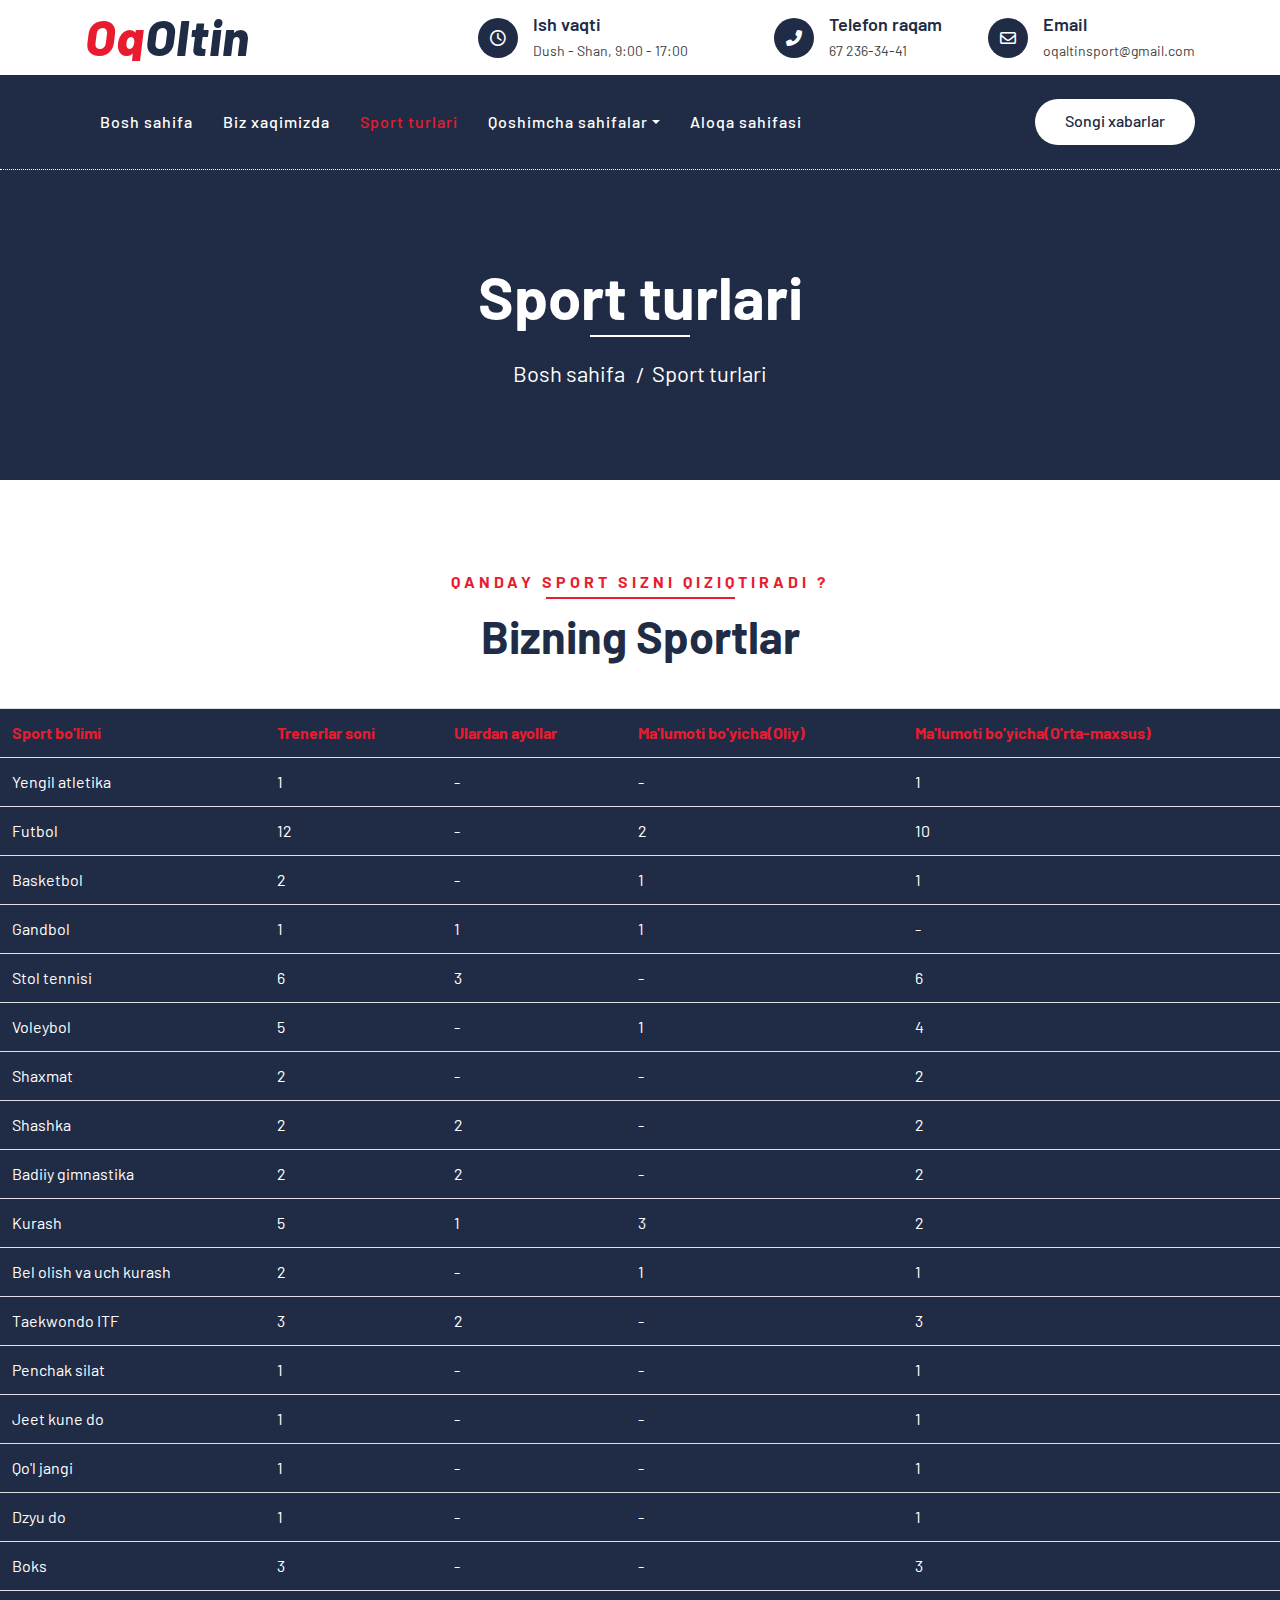
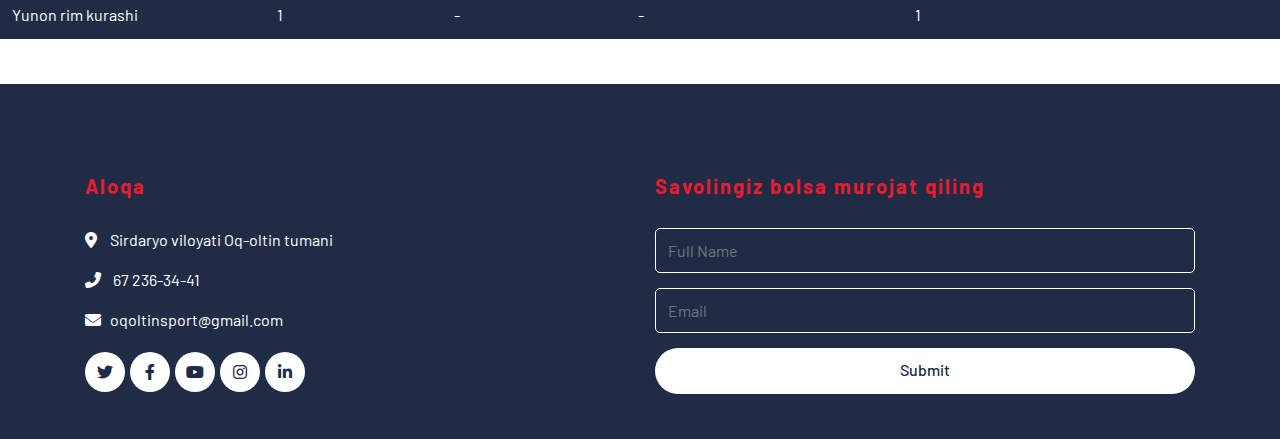
==== commit 4053f03a: "Update service" ====
--- a/service.html
+++ b/service.html
@@ -136,79 +136,8 @@
                     <p>Qanday sport sizni qiziqtiradi ?</p>
                     <h2>Bizning sportlar</h2>
                 </div>
-                <!-- <div class="row">
-                    <div class="col-lg-3 col-md-6">
-                        <div class="service-item">
-                            <i class="fa-solid fa-basketball"></i>
-                            <h3>Basketboll</h3>
-                            <p> (inglizcha: basket; so'zidan olingan bo'lib, basket — savat, 'ball' — to'p) har birida beshtadan o'yinchi ishtirok etadigan jamoaviy sport turidir. O'yindan bosh maqsad — to'pni qo'l bilan o'ynagan holda 3,05 m balandlikdagi shitga mustahkamlangan savatga tushirib, imkon qadar ko'proq ochko olish.</p>
-                        </div>
-                    </div>
-                    <div class="col-lg-3 col-md-6">
-                        <div class="service-item">
-                            <i class="fa-solid fa-futbol"></i>
-                            <h3>Football</h3>
-                            <p> (inglizcha foot — „oyoq“, ball — „to'p“) — sport o'yini, 2 darvoza (7,32x2,44 m) li maxsus maydon (90-120 x 45- 90)da to'p bilan jamoa bo'lib o'ynaladi. F. to'pining og'irligi 410-450 g, aylana diametrining uzunligi 68-70 sm, o'yinning asosiy vaqti 90 daqiqa (45 daqiqadan 2 bo'lim, 12-15 daqiqa tanaffus).</p>
-                        </div>
-                    </div>
-                    <div class="col-lg-3 col-md-6">
-                        <div class="service-item">
-                            <i class="fa-solid fa-mitten"></i>
-                            <h3>Boks</h3>
-                            <p>(ing. box — mushtlash, zarb) — sport turi, ikki raqibning sirti charm, ichi yumshoq qoplamali qo'lqoplarda qoida asosida yakkamayakka mushtlashish musobaqasi. B. tarixi miloddan avvalgi davrda Misr va Bobilda uyushtirilgan yakkamayakka mushtlashish musobaqalariga borib taqaladi. Yunoniston qad.</p>
-                        </div>
-                    </div>
-                    <div class="col-lg-3 col-md-6">
-                        <div class="service-item">
-                            <i class="fa-solid fa-table-tennis-paddle-ball"></i>
-                            <h3>Stol Tenis</h3>
-                            <p>kichik koptok va raketkalar bilan stolda uynaladigan sport o'yini. Sharqiy Osiyoda paydo bo'lgan. 20-asrning 20y.laridan ko'p mamlakatlarga tarkalgan. Dastlab "pingpong" (frans. pingpong — koptokning raketka va stolga urilishida chiqadigan ovoz) deb atalgan</p>
-                        </div>
-                    </div>
-                    <div class="col-lg-3 col-md-6">
-                        <div class="service-item">
-                            <i class="fa-solid fa-volleyball"></i>
-                            <h3>Volibol</h3>
-                            <p>(inglizcha: volleyball volley — „urib qaytarmoq“ va ball — „to'p“) to'pli sport o'yini bo'lib, har biri 6 kishidan iborat ikki jamoa bilan o'rtasidan to'r tortilgan maydonchada o'ynaladi. O'rtasidan to'r bilan (erkaklar musobaqasi uchun 2,43 m va ayollar musobaqasi uchun 2.24 m balandlikda) bo'lingan 9x18 m li maydonchada o'ynaladi.</p>
-                        </div>
-                    </div>
-                    <div class="col-lg-3 col-md-6">
-                        <div class="service-item">
-                            <i class="fa-solid fa-chess"></i>
-                            <h3>Shaxmat</h3>
-                            <p>(fors. shoh mot — „shoh o'ldi“) — ikki kishilik mantiqiy o'yin. O'yindan maqsad — raqib shohini mot qilish. 64 ta katakli taxtada 32 ta figura yordamida o'ynaladi.Har bir o'yinchi 16 ta figuraga ega bo'ladi:
-                             Shoh — 1 dona
-                                Farzin — 1 dona
-                                Rux — 2 dona
-                                Fil — 2 dona
-                                Ot — 2 dona
-                                Piyoda — 8 dona</p>
-                        </div>
-                    </div>
-                    <div class="col-lg-3 col-md-6">
-                        <div class="service-item">
-                            <i class="fa-solid fa-hockey-puck"></i>
-                            <h3>Shashka</h3>
-                            <p>(arabchada — „naqsh tosh“; inglizcha: draught — „reja“) — sport turi. O'yindan maqsad raqib donalarini tugatish yoki ularni yura olmaydigan holatga tushirish. Ikki xil (oq va qora) rangdan teng katakli taxta (sath)da ikki xil rangdagi donalarda o'ynaladi. shahrining taxtadagi kataklar, donalar soni va o'yin qoidalariga qarab turli xillari bor.</p>
-                        </div>
-                    </div>
-                    <div class="col-lg-3 col-md-6">
-                        <div class="service-item">
-                            <i class="fa-solid fa-person-running"></i>
-                            <h3>Yengil atletika</h3>
-                            <p>sportning eng ommaviy turlaridan biri; turli masofalarga yugurish, sportcha yurish, sakrash (balandlikka, uzunlikka, uch hatlab, langarcho'p bilan), uloqtirish (nayza, lappak, bosqon), yadro irg'itish, ko'pkurash (o'nkurash, yettikurash) mashqlarini o'z ichiga oladi. Yengil atletikada 50 dan ziyod mashq bor, ulardan 49 tasi Olimpiada o'yinlari dasturiga kiri-tilgan.</p>
-                        </div>
-                    </div>
-                    <div class="col-lg-3 col-md-6">
-                        <div class="service-item">
-                            <i class="fa-solid fa-person-through-window"></i>
-                            <h3>Kurash</h3>
-                            <p> sport turi, belgilangan qoidaga muvofiq ikki sportchining yakkama-yakka olishuvi. Kurashish san'ati ko'p xalqlarda qadim zamonlardan buyon ma'lum. K. ayniqsa Yunonistonda keng tarqalib, qadimgi olimpiada musobaqalaridan doimiy o'rin olib kelgan.</p>
-                        </div>
-                    </div>
-                </div> -->
-            </div>
-            <div class="container-lg">
+            </div>
+            <div class="">
                 <table class="table">
                     <tr>
                         <th class="tableactive">Sport bo'limi</th>
